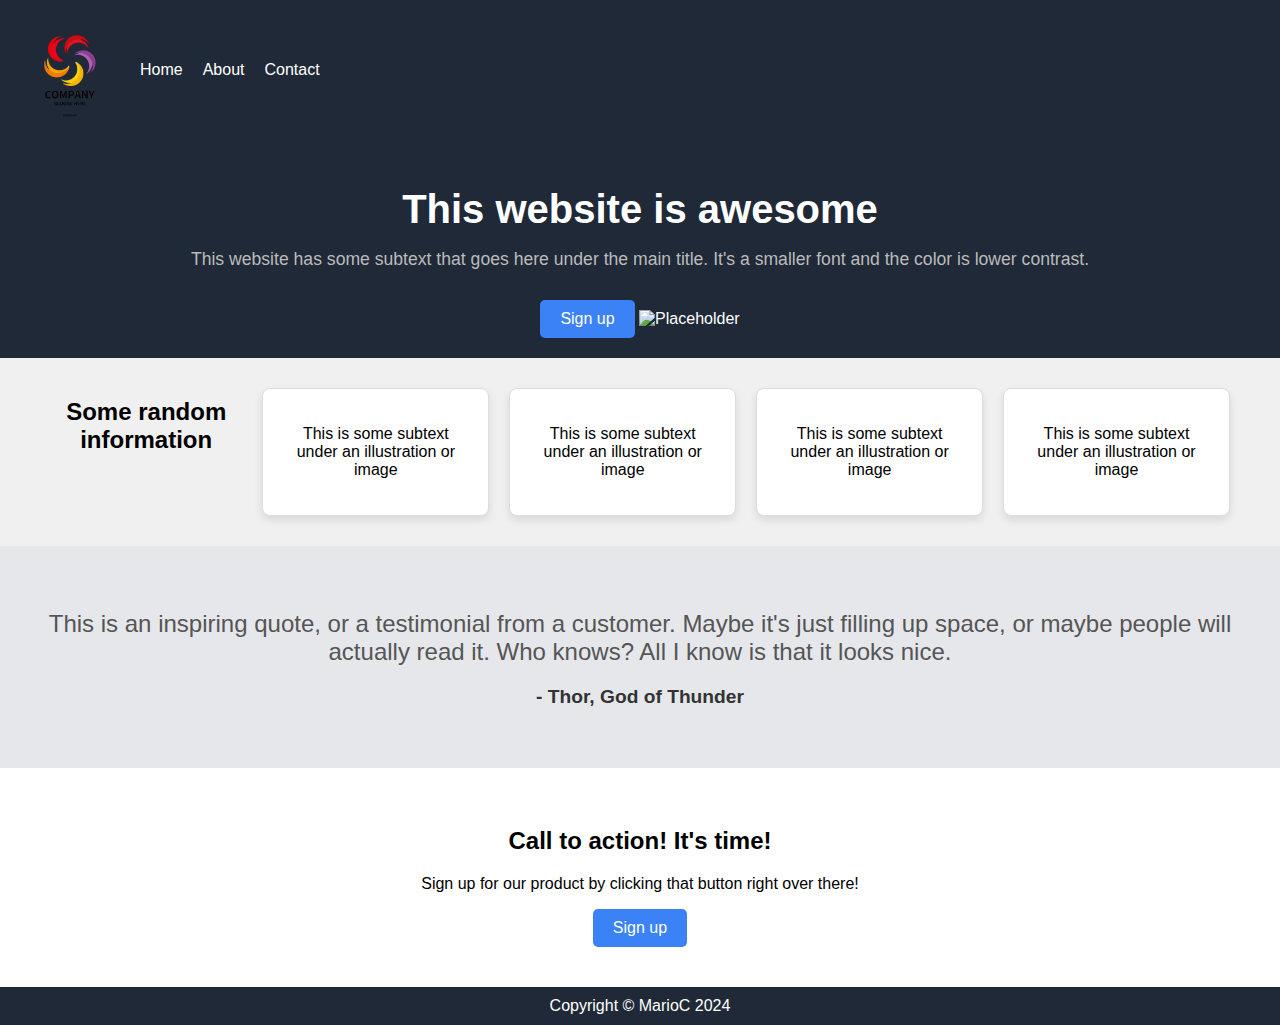
==== Landing/index.html @ 33a5ddf7 "Test 1" ====
<!DOCTYPE html>
<html lang="en">
  <head>
    <meta charset="UTF-8" />
    <meta name="viewport" content="width=device-width, initial-scale=1.0" />
    <title>Landing</title>
    <link rel="stylesheet" href="styles.css" />
  </head>
  <body>
    <header class="header">
      <nav>
        <img class="logo" src="Logo.png" />
        <ul class="menu">
          <li>Home</li>
          <li>About</li>
          <li>Contact</li>
        </ul>
      </nav>
    </header>
    <section class="hero">
      <div class="container-hero">
        <h1 class="title">This website is awesome</h1>
        <p class="subtitle">
          This website has some subtext that goes here under the main title.
          It's a smaller font and the color is lower contrast.
        </p>
        <button class="btn-signup">Sign up</button>
        <img class="hero-img" src="placeholder.png" alt="Placeholder" />
      </div>
    </section>
    <section class="information">
      <div class="container-information">
        <h2>Some random information</h2>
        <div class="card">
          <p class="below">
            This is some subtext under an illustration or image
          </p>
        </div>
        <div class="card">
          <p class="below">
            This is some subtext under an illustration or image
          </p>
        </div>
        <div class="card">
          <p class="below">
            This is some subtext under an illustration or image
          </p>
        </div>
        <div class="card">
          <p class="below">
            This is some subtext under an illustration or image
          </p>
        </div>
      </div>
    </section>
    <section class="quote">
      <div class="container-quote">
        <p class="quote-text">
          This is an inspiring quote, or a testimonial from a customer. Maybe
          it's just filling up space, or maybe people will actually read it. Who
          knows? All I know is that it looks nice.
        </p>
        <p class="quote-author">- Thor, God of Thunder</p>
      </div>
    </section>
    <section class="call">
      <div class="container-call">
        <h2>Call to action! It's time!</h2>
        <p>Sign up for our product by clicking that button right over there!</p>
        <button class="btn-signup">Sign up</button>
      </div>
    </section>
    <footer>Copyright © MarioC 2024</footer>
  </body>
</html>
---- Landing/styles.css ----
body {
    display: flex;
    flex-direction: column;
    margin: 0;
    font-family: Arial, sans-serif;
    width: 100%;
    min-height: 100vh;
}

header {
    display: flex;
    background-color: #1f2937;
    width: auto;
    padding: 20px;
    align-items: center;
    flex: auto;
}

nav {
    display: flex;
    width: 100%;
    align-items: center;
}

.logo {
    width: 100px;
}

.menu {
    display: flex;
    list-style: none;
    margin: 0;
    padding: 0;
}

.menu li {
    margin-left: 20px;
    color: white;
    cursor: pointer;
}

.hero {
    display: flex;
    flex-direction: column;
    align-items: center;
    padding: 20px;
    background-color: #1f2937;
    color: white;
    text-align: center;
}

.container-hero {
    max-width: 1200px;
    width: 100%;
}

.title {
    font-size: 2.5rem;
    margin-bottom: 10px;
}

.subtitle {
    font-size: 1.1rem;
    color: #bbb;
    margin-bottom: 20px;
}

.btn-signup {
    background-color: #3b82f6;
    color: white;
    border: none;
    padding: 10px 20px;
    font-size: 1rem;
    border-radius: 5px;
    cursor: pointer;
}

.hero-img {
    max-width: 100%;
    height: auto;
    margin-top: 20px;
}

.information {
    background-color: #f0f0f0;
    padding: 20px;
}

.container-information {
    display: flex;
    justify-content: space-around;
    max-width: 1200px;
    margin: 0 auto;
    text-align: center;
}

.card {
    background-color: white;
    border: 1px solid #ddd;
    border-radius: 8px;
    padding: 20px;
    margin: 10px;
    flex: 1 1 calc(25% - 40px);
    box-shadow: 0 4px 8px rgba(0, 0, 0, 0.1);
}

.quote {
    background-color: #e5e7eb;
    padding: 40px 20px;
    text-align: center;
}

.quote-text {
    font-size: 1.5rem;
    margin-bottom: 20px;
    color: #555;
}

.quote-author {
    font-size: 1.2rem;
    font-weight: bold;
    color: #333;
}

.call {
    background-color: #fff;
    padding: 40px 20px;
    text-align: center;
}

.container-call {
    max-width: 1200px;
    margin: 0 auto;
}

footer {
    background-color: #1f2937;
    color: white;
    text-align: center;
    padding: 10px 0;
    margin-top: auto;
}
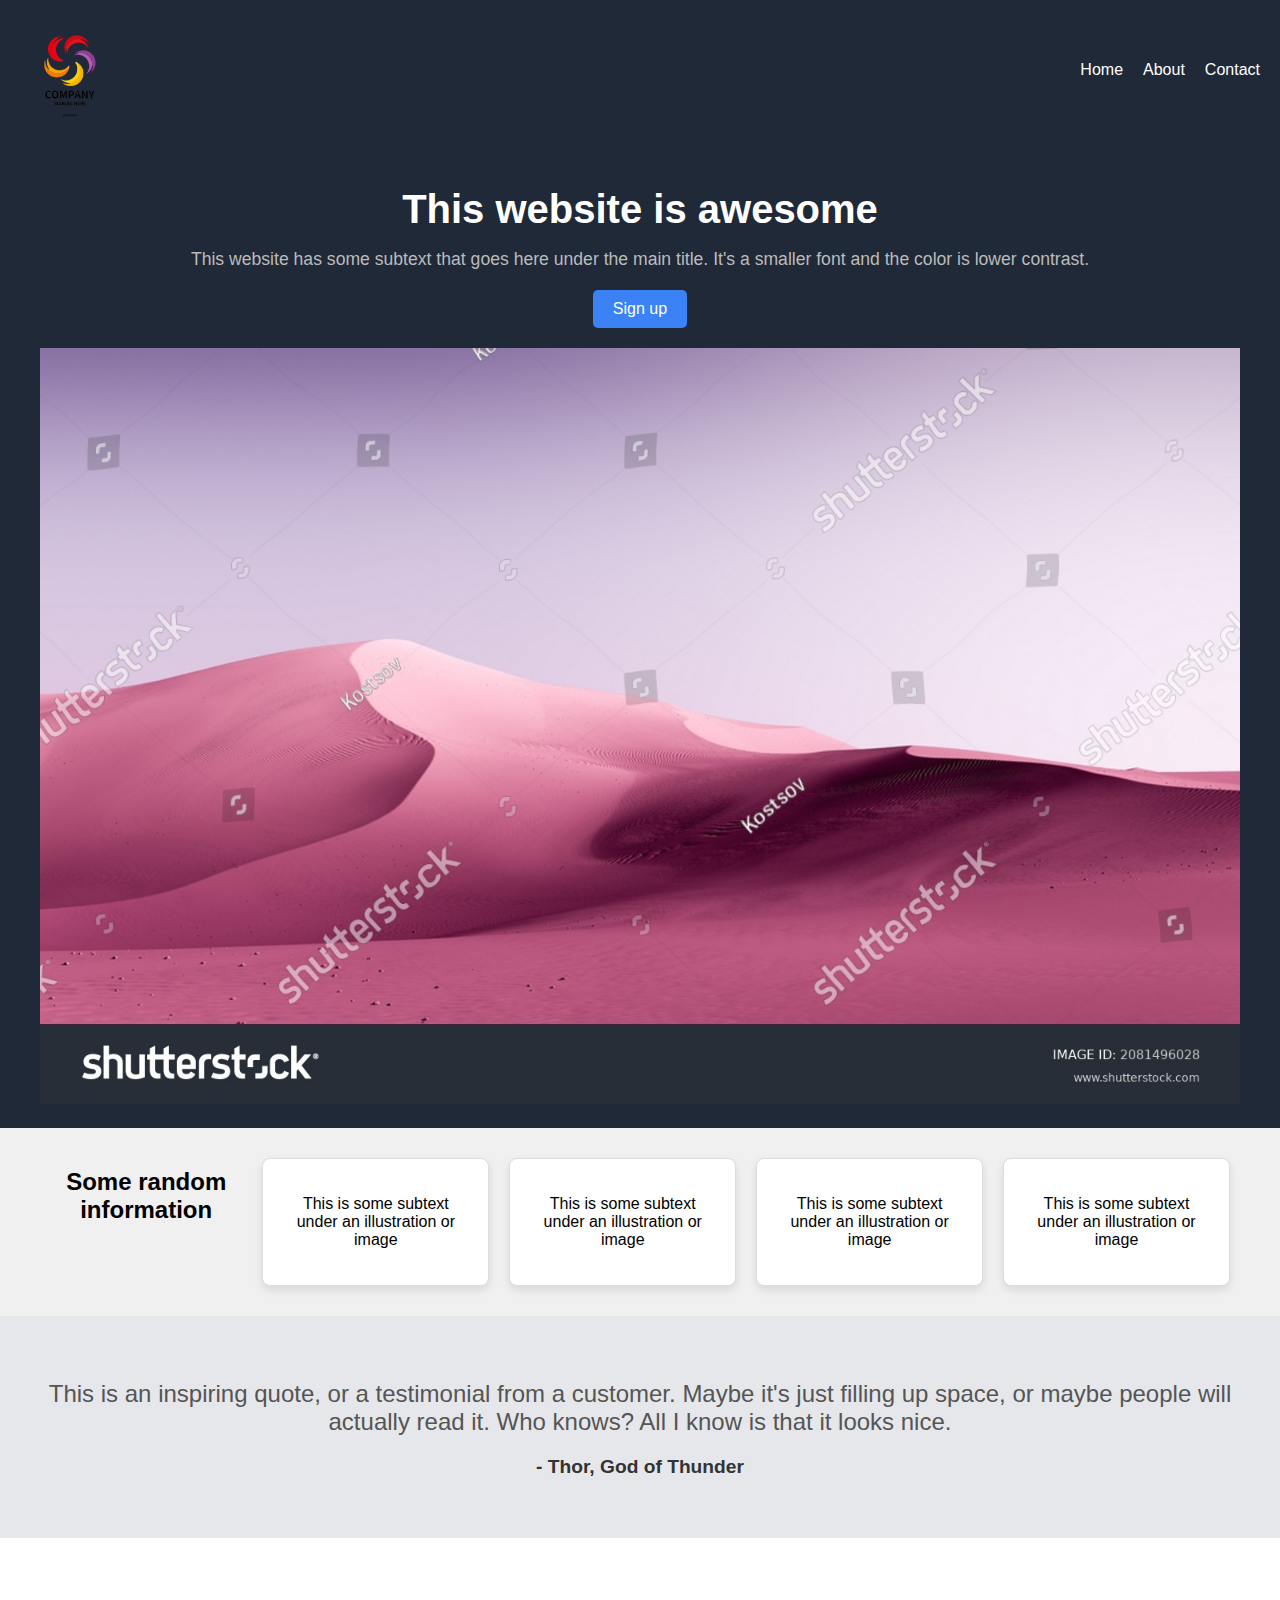
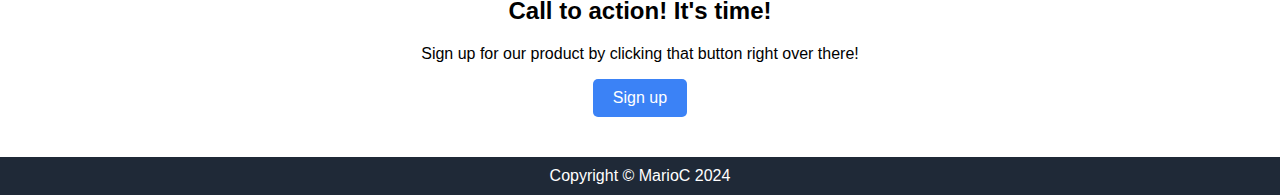
==== commit a1c16eb8: "Responsive" ====
--- a/Landing/index.html
+++ b/Landing/index.html
@@ -25,7 +25,7 @@
           It's a smaller font and the color is lower contrast.
         </p>
         <button class="btn-signup">Sign up</button>
-        <img class="hero-img" src="placeholder.png" alt="Placeholder" />
+        <img class="hero-img" src="test.jpg" alt="Placeholder" />
       </div>
     </section>
     <section class="information">
--- a/Landing/styles.css
+++ b/Landing/styles.css
@@ -3,7 +3,7 @@
     flex-direction: column;
     margin: 0;
     font-family: Arial, sans-serif;
-    width: 100%;
+    width: auto;
     min-height: 100vh;
 }
 
@@ -13,11 +13,11 @@
     width: auto;
     padding: 20px;
     align-items: center;
-    flex: auto;
 }
 
 nav {
     display: flex;
+    justify-content: space-between;
     width: 100%;
     align-items: center;
 }
@@ -140,3 +140,59 @@
     padding: 10px 0;
     margin-top: auto;
 }
+
+/* Media Queries */
+@media (max-width: 900px) {
+    .title {
+        font-size: 2rem;
+    }
+
+    .subtitle {
+        font-size: 1rem;
+    }
+
+    .menu {
+        flex-direction: column;
+        align-items: center;
+    }
+
+    .menu li {
+        margin-left: 0;
+        margin-bottom: 10px;
+    }
+
+    .container-hero {
+        padding: 20px;
+    }
+
+    .container-information {
+        flex-direction: column;
+    }
+
+    .card {
+        flex: 1 1 100%;
+    }
+}
+
+@media (max-width: 600px) {
+    .title {
+        font-size: 1.5rem;
+    }
+
+    .subtitle {
+        font-size: 0.9rem;
+    }
+
+    .btn-signup {
+        padding: 8px 16px;
+        font-size: 0.9rem;
+    }
+
+    .container-hero {
+        padding: 10px;
+    }
+
+    .card {
+        padding: 10px;
+    }
+}
